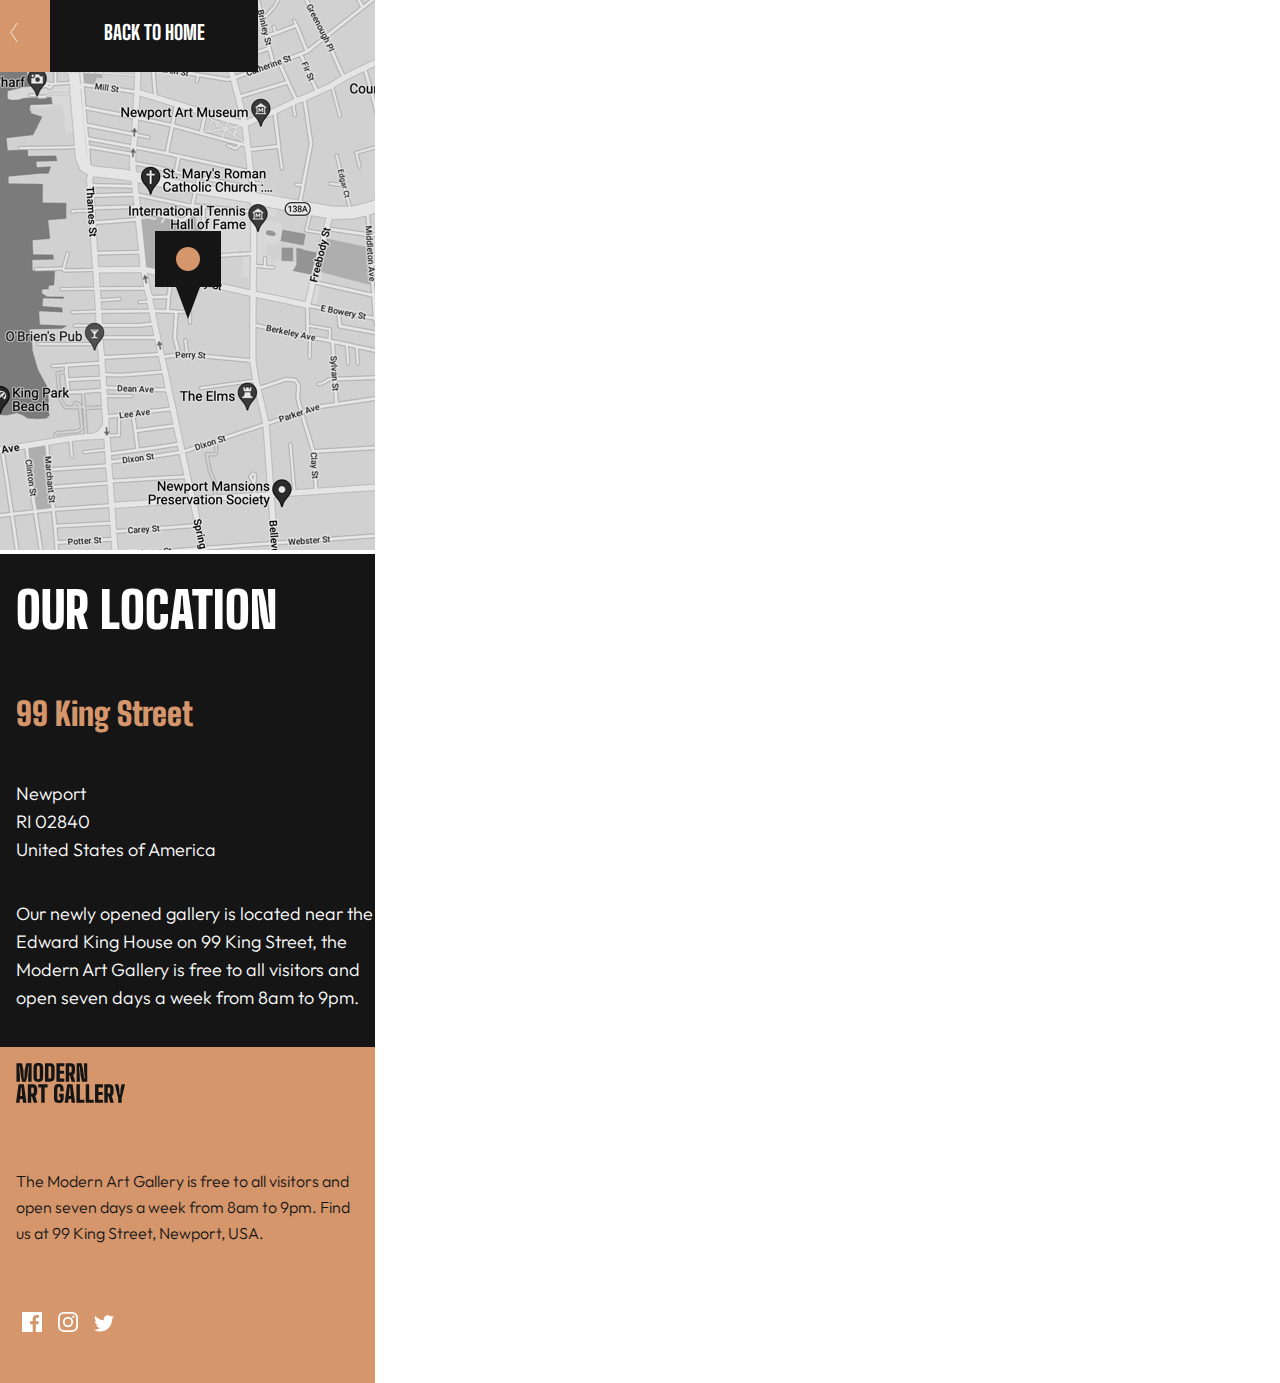
==== location.html @ 7eb56052 "add mob version" ====
<!DOCTYPE html>
<html lang="en">

<head>
    <meta charset="UTF-8">
    <meta http-equiv="X-UA-Compatible" content="IE=edge">
    <meta name="viewport" content="width=device-width, initial-scale=1.0">
    <link rel="preconnect" href="https://fonts.googleapis.com">
    <link rel="preconnect" href="https://fonts.gstatic.com" crossorigin>
    <link href="https://fonts.googleapis.com/css2?family=Outfit:wght@300;800;900&display=swap" rel="stylesheet">
    <link rel="stylesheet" href="location.css">
    <link rel="preconnect" href="https://fonts.googleapis.com">
<link rel="preconnect" href="https://fonts.gstatic.com" crossorigin>
<link href="https://fonts.googleapis.com/css2?family=Big+Shoulders+Display:wght@300;800;900&display=swap" rel="stylesheet">
    <title>location</title>
</head>

<body>
    <section>
        <div class="div-left">
            <button class="button-left"><a  href="index.html"><img src="icon-arrow-left.svg" alt="" class="icon-left"></a></button>
            <div class="div-back">
                <button class="button-back">BACK TO HOME</button>
            </div>
        </div>

        <img src="image-map.png" alt="">

        <div class="div-our">
            <h1 class="our-h1">OUR LOCATION </h1>
            <h3 class="our-h3">99 King Street </h3>
            <p class="newpost-p"> Newport<br>
                RI 02840<br>
                United States of America</p>
            <p class="opened-p">Our newly opened gallery is located near the Edward King House on 99 King Street, the Modern Art Gallery
                is free to all visitors and open seven days a week from 8am to 9pm.</p>
        </div>

    </section>

    <footer>
            <img src="logo-dark.svg" alt="" class="logo-dark">
            <p class="modern-p"> The Modern Art Gallery is free to all visitors and open seven days a week from 8am to 9pm. Find us at 99 King Street, Newport, USA.</p>
        <div class="div-icons">
             <button class="icons"> <img src="icon-facebook.svg" alt="" ></button>
             <button class="icons"><img src="icon-instagram.svg" alt="" ></button>
             <button class="icons"><img src="icon-twitter.svg" alt="" ></button>
    </div>
    </footer>


</body>

</html>
---- location.css ----
body{
    width: 100%;
    display: flex;
    flex-direction: column;
    overflow-x: hidden;
    margin: 0 auto;
}


.div-left{
    display: flex;
    width:56px;
    height: 72px;
    background: #D5966C;
    position: absolute;
}

.button-left{
    height: 24px;
    width: 8px;
    background: #D5966C;
    border: none;
    padding: 23px 10px;
}

.icon-left{
    width: 8px;
    background: #D5966C;

}

.div-back{
    display: flex;
    flex-direction: column;
    width: 208px;
    height: 72px;
    background: #151515;
    margin-left: 30px;
    

}

.button-back{
    font-family: 'Big Shoulders Display';
    font-style: normal;
    font-weight: 800;
    font-size: 20px;
    line-height: 24px;
    background: #151515;
    color: #FFFFFF;
    width: 208px;
    border: none;
    padding-top:  20px;
}

.div-our{
    display: flex;
    flex-direction: column;
    background: #151515;
    width:375px;
    height: 493px;
    padding-left: 16px;
    box-sizing: border-box;
    
}

.our-h1{
    font-family: 'Big Shoulders Display', cursive;
    font-style: normal;
    font-weight: 900;
    font-size: 50px;
    line-height: 45px;
    color: #FFFFFF;

}

.our-h3{
    font-family: 'Big Shoulders Display';
    font-style: normal;
    font-weight: 900;
    font-size: 32px;
    line-height: 32px;
    color: #D5966C;
}

.newpost-p{
    font-family: 'Outfit';
        font-style: normal;
    font-weight: 300;
    font-size: 18px;
    line-height: 28px;
    color: #FFFFFF;
}

.opened-p{
    font-family: 'Outfit';
    font-style: normal;
    font-weight: 300;
    font-size: 18px;
    line-height: 28px;
    color: #FFFFFF;
}

footer{
    display: flex;
    flex-direction: column;
    background: #D5966C;
    width:375px;
    height: 336px;
    gap: 49px;
    padding-top: 30px;
    box-sizing: border-box;
    padding: 16px;
   
}  

.logo-dark{
    width: 110px;
    height: 40px;
}

.modern-p{
    font-family: 'Outfit';
    font-style: normal;
    font-weight: 300;
    font-size: 16px;
    line-height: 26px;
    color: #151515;
}

.div-icons{
    background: #D5966C;
}

.icons{
    background: #D5966C;
    border: none;
}
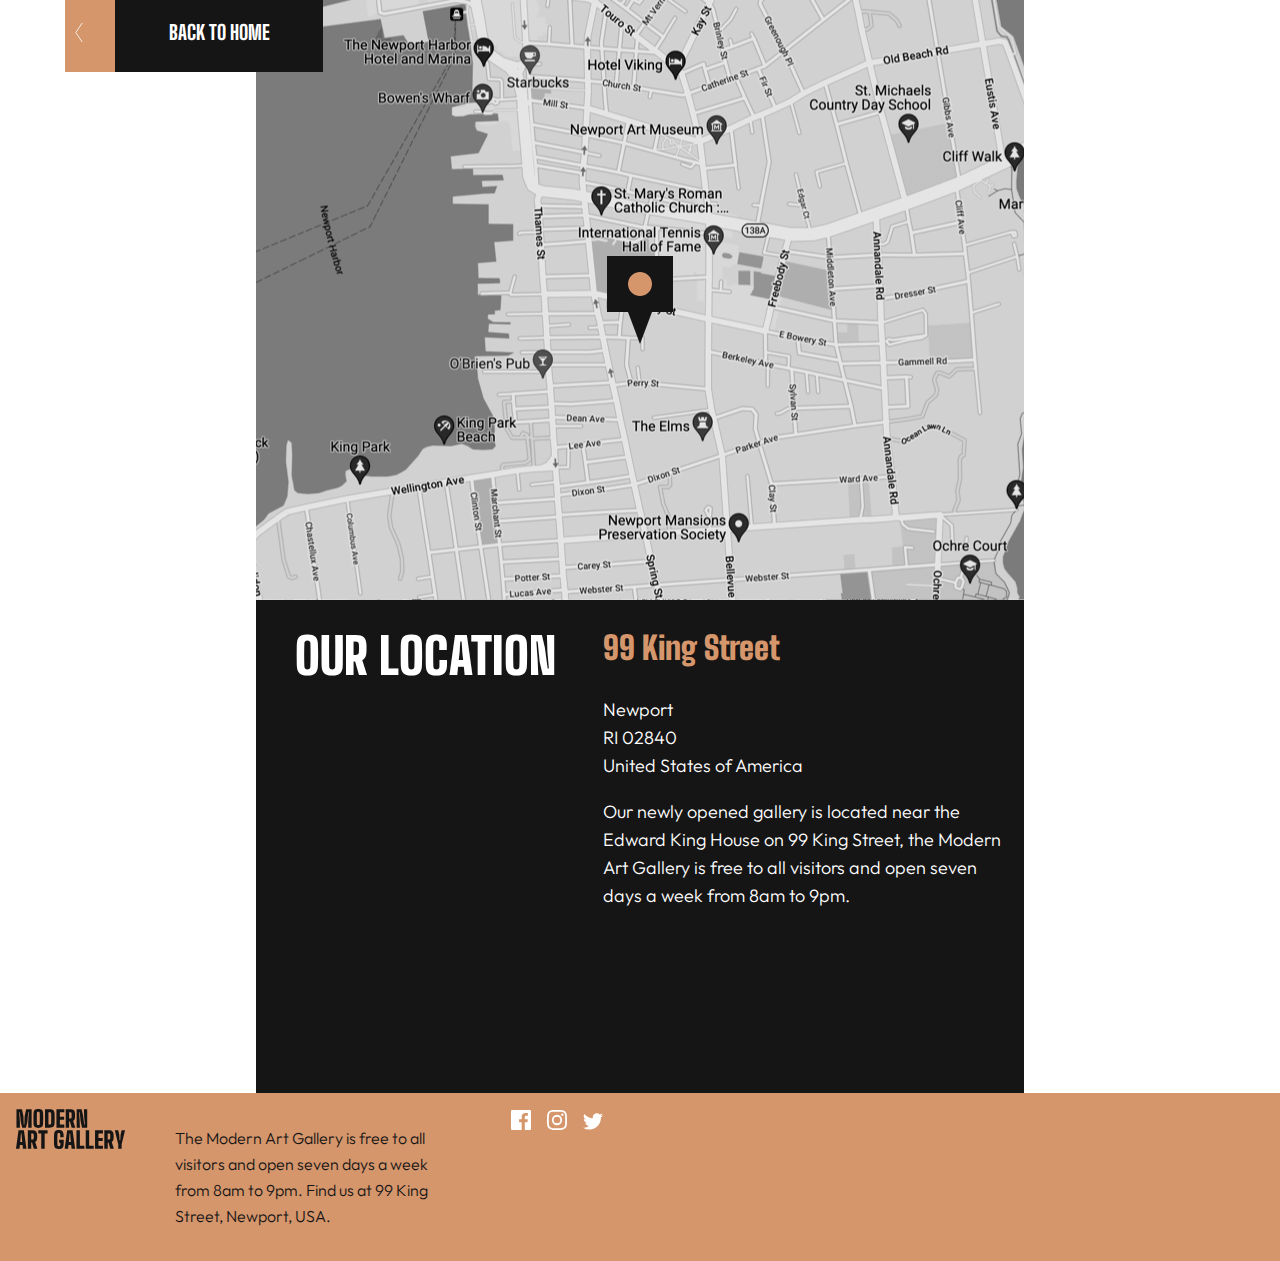
==== commit 434c4360: "add tab version" ====
--- a/location.html
+++ b/location.html
@@ -16,35 +16,41 @@
 </head>
 
 <body>
-    <section>
+    <main>
+         <section>
         <div class="div-left">
-            <button class="button-left"><a  href="index.html"><img src="icon-arrow-left.svg" alt="" class="icon-left"></a></button>
+            <button class="button-left"><a  href="index.html"><img src="./images,icons/mob/icon-arrow-left.svg" alt="" class="icon-left"></a></button>
             <div class="div-back">
                 <button class="button-back">BACK TO HOME</button>
             </div>
         </div>
+        <img src="images,icons/tablet/image-map.png" alt="" class="map-tab">
+        <img src="./images,icons/mob/image-map.png" alt="" class="map-mob">
 
-        <img src="image-map.png" alt="">
-
+       <div class="top-div">
         <div class="div-our">
             <h1 class="our-h1">OUR LOCATION </h1>
+            <div class="div-99">
             <h3 class="our-h3">99 King Street </h3>
             <p class="newpost-p"> Newport<br>
                 RI 02840<br>
                 United States of America</p>
             <p class="opened-p">Our newly opened gallery is located near the Edward King House on 99 King Street, the Modern Art Gallery
                 is free to all visitors and open seven days a week from 8am to 9pm.</p>
+            </div>
         </div>
+    </div>   
 
-    </section>
+         </section>
+  </main>
 
     <footer>
-            <img src="logo-dark.svg" alt="" class="logo-dark">
+            <img src="./images,icons/mob/logo-dark.svg" alt="" class="logo-dark">
             <p class="modern-p"> The Modern Art Gallery is free to all visitors and open seven days a week from 8am to 9pm. Find us at 99 King Street, Newport, USA.</p>
         <div class="div-icons">
-             <button class="icons"> <img src="icon-facebook.svg" alt="" ></button>
-             <button class="icons"><img src="icon-instagram.svg" alt="" ></button>
-             <button class="icons"><img src="icon-twitter.svg" alt="" ></button>
+             <button class="icons"> <img src="./images,icons/mob/icon-facebook.svg" alt="" ></button>
+             <button class="icons"><img src="./images,icons/mob/icon-instagram.svg" alt="" ></button>
+             <button class="icons"><img src="./images,icons/mob/icon-twitter.svg" alt="" ></button>
     </div>
     </footer>
 
--- a/location.css
+++ b/location.css
@@ -6,6 +6,11 @@
     margin: 0 auto;
 }
 
+main{
+    display: flex;
+    flex-direction: column;
+    align-items: center;
+}
 
 .div-left{
     display: flex;
@@ -64,6 +69,10 @@
     
 }
 
+.map-tab{
+    display: none;
+}
+
 .our-h1{
     font-family: 'Big Shoulders Display', cursive;
     font-style: normal;
@@ -105,8 +114,6 @@
     display: flex;
     flex-direction: column;
     background: #D5966C;
-    width:375px;
-    height: 336px;
     gap: 49px;
     padding-top: 30px;
     box-sizing: border-box;
@@ -136,3 +143,43 @@
     background: #D5966C;
     border: none;
 }
+
+@media(min-width: 768px){
+
+.map-mob{
+    display: none;
+
+}   
+
+.map-tab{
+    display: block;
+}
+
+.top-div{
+    display: flex;
+}
+
+.div-our{
+    width: 768px;
+    flex-direction: row;
+    justify-content: space-around;
+}
+
+.opened-p{
+    width: 398px;
+}
+
+.div-left{
+    left: 65px;
+    /* positcion */
+}
+
+footer{
+    flex-direction: row;
+}
+
+.modern-p{
+    width: 281px;
+}
+
+}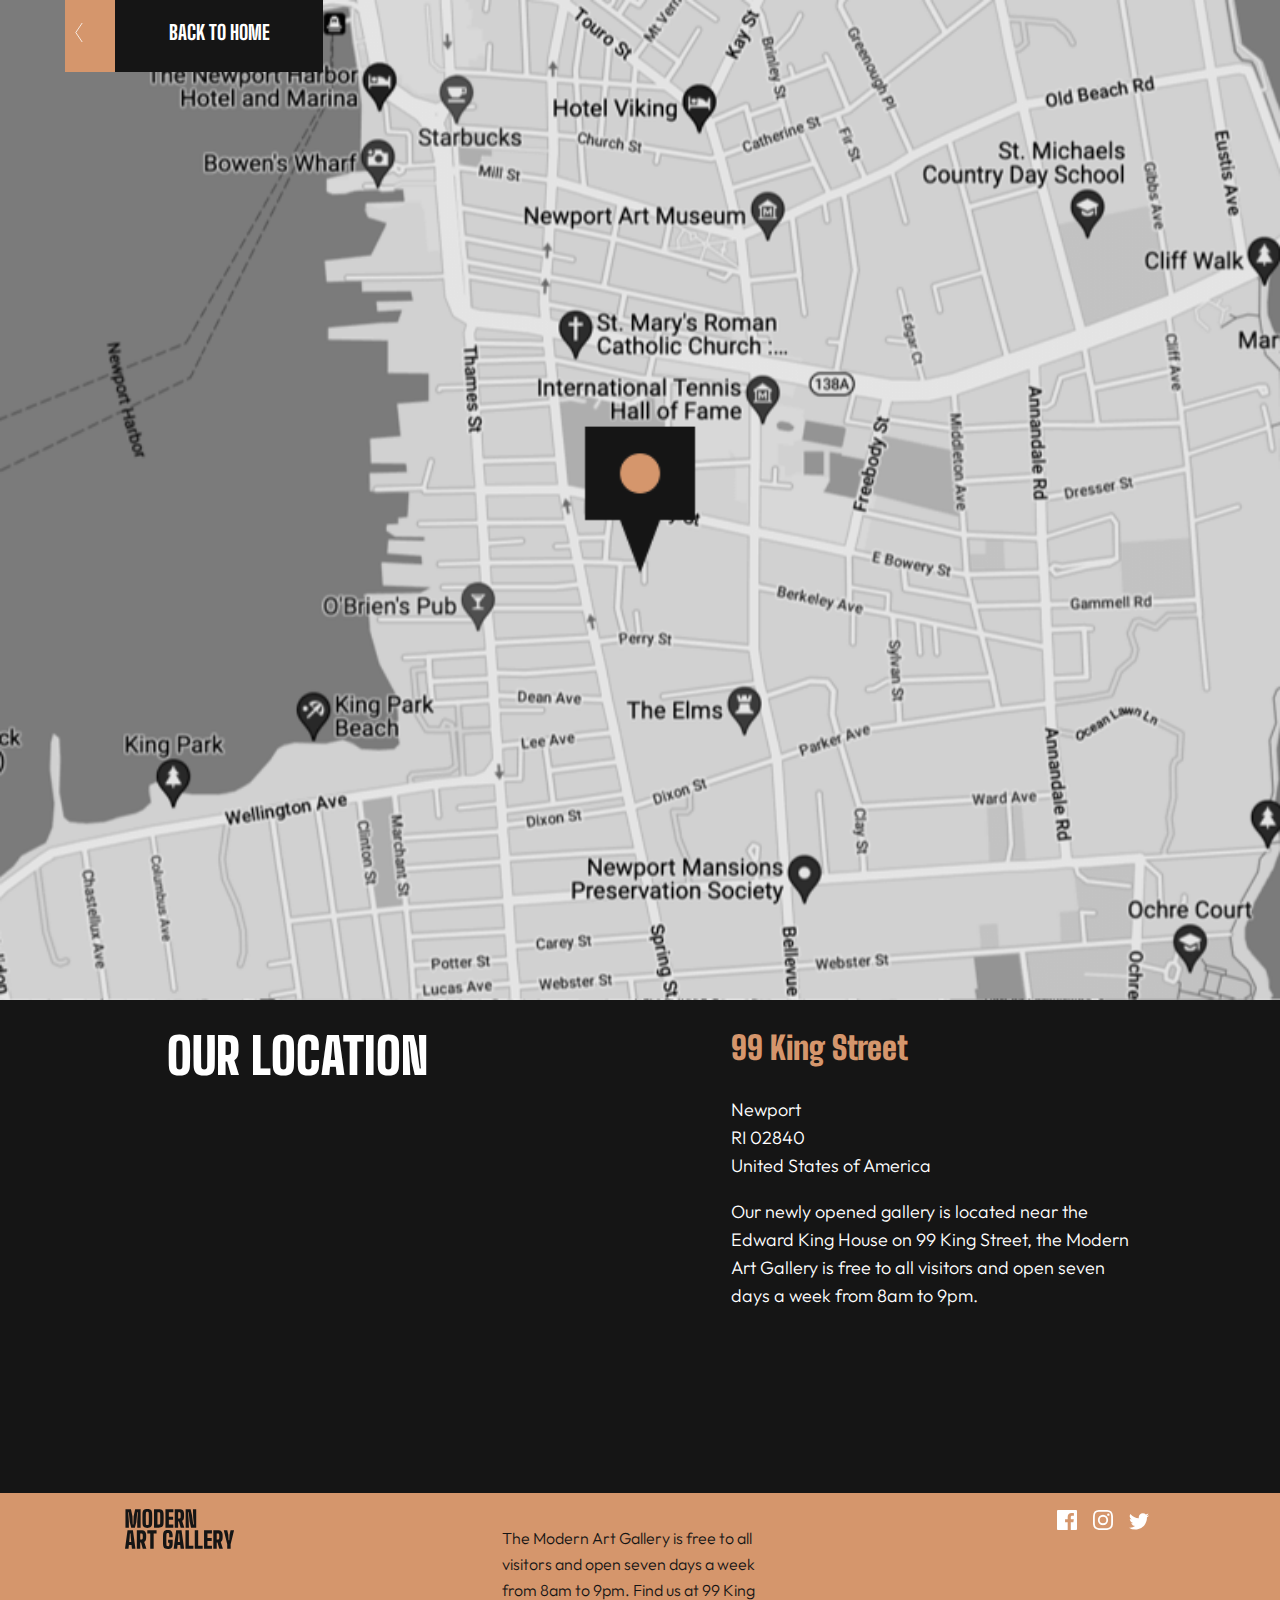
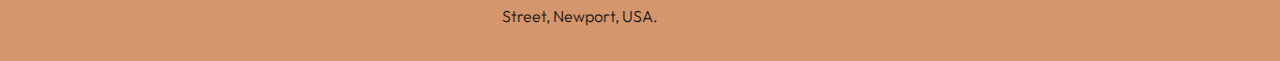
==== commit 98546133: "add desktop sersion" ====
--- a/location.html
+++ b/location.html
@@ -24,6 +24,7 @@
                 <button class="button-back">BACK TO HOME</button>
             </div>
         </div>
+        <img src="images,icons/desktop/image-map.png" alt="" class="map-des">
         <img src="images,icons/tablet/image-map.png" alt="" class="map-tab">
         <img src="./images,icons/mob/image-map.png" alt="" class="map-mob">
 
--- a/location.css
+++ b/location.css
@@ -144,7 +144,15 @@
     border: none;
 }
 
+.map-des{
+    display: none;
+}
+
 @media(min-width: 768px){
+
+section{
+    width: 100%;
+}
 
 .map-mob{
     display: none;
@@ -153,16 +161,20 @@
 
 .map-tab{
     display: block;
-}
+    width: 100%;
+}
+
 
 .top-div{
     display: flex;
+    width: 100%;
 }
 
 .div-our{
     width: 768px;
     flex-direction: row;
     justify-content: space-around;
+    width: 100%;
 }
 
 .opened-p{
@@ -176,10 +188,53 @@
 
 footer{
     flex-direction: row;
+    justify-content: space-around;
 }
 
 .modern-p{
     width: 281px;
 }
 
+}
+
+@media(min-width: 1439px){
+
+ .map-tab{
+    display: none;
+ }   
+
+.map-des{
+    display: block;
+    width: 100%;
+}
+
+.our-h1{
+    font-size: 70px;
+    line-height: 70px;
+    width: 349px;
+}
+
+ .our-h3{
+    font-size: 36px;
+    line-height: 36px;
+ }   
+
+ .newpost-p{
+    font-size: 22px;
+    line-height: 32px;
+ }
+
+.opened-p{
+    font-size: 22px;
+    line-height: 32px;
+}
+
+.modern-p{
+    font-size: 18px;
+    line-height: 28px;
+}
+.logo-dark{
+    width: 160px;
+}
+
 }